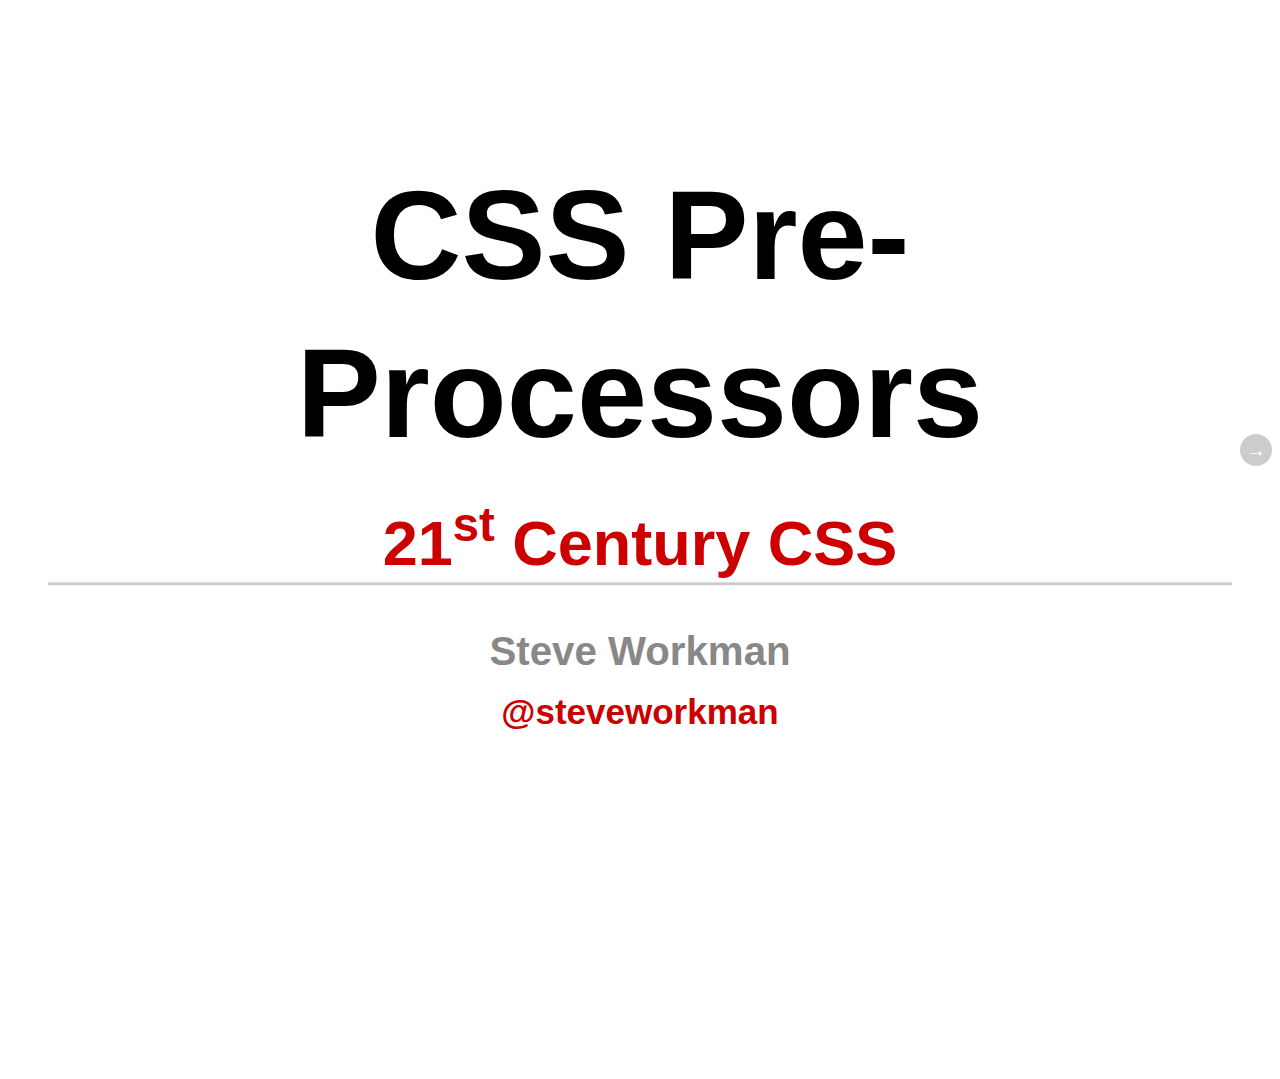
==== index.html @ 02d0ed41 "Added a bunch of other parser examples" ====
<!DOCTYPE html>
<html>
<head>
	<meta charset="utf-8">
	<meta http-equiv="X-UA-Compatible" content="IE=edge,chrome=1">
	<meta name="viewport" content="width=1024, user-scalable=no">

	<title>CSS Pre-processors - Making life easier for CSS developers</title>
	
	<!-- Required stylesheet -->
	<link rel="stylesheet" href="core/deck.core.css">
	
	<!-- Extension CSS files go here. Remove or add as needed. -->
	<link rel="stylesheet" href="extensions/goto/deck.goto.css">
	<link rel="stylesheet" href="extensions/menu/deck.menu.css">
	<link rel="stylesheet" href="extensions/navigation/deck.navigation.css">
	<link rel="stylesheet" href="extensions/status/deck.status.css">
	<link rel="stylesheet" href="extensions/hash/deck.hash.css">
	<link rel="stylesheet" href="extensions/scale/deck.scale.css">
	<link rel="stylesheet" href="extensions/codemirror/deck.codemirror.css">
	<link rel="stylesheet" href="extensions/codemirror/themes/default.css">
	<link rel="stylesheet" href="bookshelf.css">

	<!-- Style theme. More available in /themes/style/ or create your own. -->
	<link rel="stylesheet" href="themes/style/swiss.css">
	
	<!-- Transition theme. More available in /themes/transition/ or create your own. -->
	<link rel="stylesheet" href="themes/transition/horizontal-slide.css">

	<!-- Custom styles -->
	<style type="text/css">
		.leftCol {
			float:left;
			width:48%;
			padding:2%;
		}
		.rightCol {
			float:right;
			width:48%;
			padding:2%;
		}

		.leftThreeCol, .middleThreeCol {
			float:left;
			width: 33%;
			padding: 2%;
		}
		.rightThreeCol {
			float:right;
			width: 31%;
			padding: 2%;
		}
		.usefulness {
			text-align: center !important;
			margin-top: 1em !important;
			font-size: 1.5em !important;
		}
		path {
		    stroke: steelblue;
		    stroke-width: 2;
		    fill: none;
		}
		 
		line {
		    stroke: black;
		}
		 
		text {
		    font-family: Arial;
		    font-size: 9pt;
		}
	</style>
	
	<!-- Required Modernizr file -->
	<script src="modernizr.custom.js"></script>
</head>
<body class="deck-container">

<!-- Begin slides. Just make elements with a class of slide. -->

<section class="slide" id="title-slide">
	<div class="vcenter">
		<h1>CSS Pre-Processors</h1>
		<h2>21<sup>st</sup> Century CSS</h2>
		<h3>Steve Workman</h3>
		<h4><a href="http://twitter.com/steveworkman">@steveworkman</a></h4>
	</div>

	<!-- <h2>Introduction</h2>
		<ul><li>Who I am and what I do</li>
			<li>What I'm going to talk about today</li>
		</ul>
	 -->
</section>

<section class="slide">
	<h2>Who I am</h2>
	<div class="leftCol">
		<ul>
			<li>Mobile &amp; Front-end Development Lead at PA Consulting Group</li>
			<li>Organiser of London Web Standards since 2010</li>
		</ul>
	</div>
	<div class="rightCol">
		<img src="images/pa-logo.png" alt="PA Consulting Group Logo">
	</div>

</section>

<section class="slide">
	<h2>Say hello to the CSS WG</h2>
	<figure>
		<img src="http://www.glazman.org/weblog/dotclear/public/photos/CSSWG2010.jpg" alt="CSS Working Group 2012">
		<figcaption>W3C CSS Working Group in 2010 - Photo by Daniel Glazman</figcaption>
	</figure>
	<!-- All major browser manufacturers and key vendors are represented. Big companies like Facebook, HP and RIM also provide their expertise to the group.
	CSS Level 2 needed 9 years, from August 2002 to June 2011 to reach the Recommendation status. This was due to the fact that a few secondary features hold back the whole specification.-->
</section>

<section class="slide">
	<h2>Taking a Modular Approach</h2>
	<figure>
		<img src="https://developer.mozilla.org/files/3623/CSS_Modules_and_Snapshots.png" alt="CSS Modules and snapshots">
		<figcaption>CSS Modules and snapshots - MDN</figcaption>
	</figure>
	<!--

	Beijing Doctorine - http://fantasai.inkedblade.net/weblog/2011/inside-csswg/modules
-->
</section>


<section class="slide">
	<h2>There's lots of work going on</h2>

	<div class="leftCol"><img src="images/css-specs-left.png" alt="Current CSS specification statuses"/></div>
	<div class="rightCol"><img src="images/css-specs-right.png" alt="Current CSS Specification statuses" /></div>
	<!--
	<ul><li>There have been attempts to bring the language up to date</li>
		<li>On the right is the current CSS spec statuses, these are all the modules being worked on.</li>
	</ul>
-->
</section>

<section class="slide">
	<h2>Calculations (CSS Values)</h2>
	<iframe style="width:100%; height:350px" src="http://caniuse.com/calc/embed/eras=-2,"></iframe>
	<h3>Example</h3>
<div class="code" mode="css" style="display: none;">section {
  float: left;
  margin: 1em; border: solid 1px;
  // one col of 3 col layout minus 1em padding each side and 1px border each side
  width: calc(100%/3 - 2*1em - 2*1px); 
}</div>
</section>

<section class="slide">
	<h2>CSS <strike>Variables</strike> Cascading Variables</h2>

<blockquote><strong>The proposed spec is NOT about variables</strong> and I seriously wonder if we should not change the title of the document. You may call the feature it introduces "variables" but at the deeper level, that's not about variables.</blockquote>
<cite href="http://www.glazman.org/weblog/dotclear/index.php?post/2012/08/17/CSS-Variables%2C-why-we-drop-the-%24foo-notation">Daniel Glazman, CSSWG Co-Chair, August 2012</cite>
<p>[CSS Cascading Variables is] a family of custom author-defined properties known collectively as <strong>custom properties</strong>, which allow an author to assign arbitrary values to a property with an author-chosen name, and <strong>variables</strong>, which allow an author to then use those values in other properties elsewhere in the document.</p>
<p>First requested in <em>1998</em>, first W3C proposal: <em><a href="http://disruptive-innovations.com/zoo/cssvariables/">2008</a></em>, first public draft <em><a href="http://www.w3.org/TR/2012/WD-css-variables-20120410/">April 2012</a></em></p>
</section>

<section class="slide">
	<h2>Why do we need these things?</h2>
	<p><img src="images/514.strip.gif" style="width:75%;" alt="http://dilbert.com/dyn/str_strip/000000000/00000000/0000000/000000/00000/0000/500/514/514.strip.gif"></p>
	<p><a href="http://dilbert.com/dyn/str_strip/000000000/00000000/0000000/000000/00000/0000/500/514/514.strip.gif"><em>Dilbert.com</em></a></p>
	<!--
	<p>How can people possibly fit all this into their heads if they're expected to do things faster, more efficiently, and keep their sanity.</p>
	<p>The technology that solves all these problems and more, is CSS pre-processors</p>
-->
</section>

<section class="slide">
	<h2>A decade of BBC News</h2>
	<div class=" slide">
		<div class="leftThreeCol">
			<h3>2001</h3>
			<img src="images/bbc-news-2001.png" style="width:100%" alt="BBC News 2001"/>
			<p>Lines of CSS: <strong>1493</strong><br/>
				Total File size: <strong>31.85KB</strong> (1 file)</p>
		</div>
	</div>
	<div class="slide">
		<div class="middleThreeCol">
			<h3>2007</h3>
			<img src="images/bbc-news-2007.png" style="width:100%" alt="BBC News 2007"/>
			<p>Lines of CSS: <strong>2270</strong> <em style="color:green">Up 52%</em><br/>
				Total File size: <strong>61.93KB</strong> (12 files)</p>
		</div>
	</div>
	<div class="slide">
		<div class="rightThreeCol">
			<h3>2012</h3>
			<img src="images/bbc-news-2012.PNG" style="width:100%" alt="BBC News 2012"/>
			<p>Lines of CSS: <strong>19712</strong> <em style="color:green">Up 860%!</em><br/>
				Total File size: <strong>336.30KB</strong> (12 files)</p>
		</div>
	</div>
	<!-- <h2>Decade of BBC News</h2>
		<p>The last decade has taken been a very slow period of evolution for CSS. In 2001, websites were simple, connection speed was low, ISDN at best for most, and CSS had reached level 2. BBC news was ~1500 lines of CSS.<br/> IE6 being the only browser, web standards didn't really move forward until Firefox came around in 2005, and because of its dominance, IE6 took a long time to disappear. So in 2007, the Bbc news site hadn't really changed and its CSS was around 50% bigger. <br/>Since then, bigger screens, the death of IE6 in the western world, and CSS3 have moved the web on. Today, BBC News website is nearly 20,000 lines of CSS, which is a lot for any web site.
		<ul><li>Mention acronymn is Cascading Style Sheets</li>
			<li>Don't read the numbers, it should be "around 1500, 50% more, 2200, and nearly 20000"</li>
		</ul>
		<p>How can you maintain 20,000 lines of code in a world where frameworks and object-oriented languages do all the hard work for you?</p>
	 -->
</section>

<section class="slide">
	<h2>How much code?</h2>
	<img src="images/bbcnewsgraph.png" alt="Graph of the previous slide">
</section>
<section class="slide">
	<h2>How much code?</h2>
	<img src="images/bbcnewsgraph-js.png" alt="Graph of the previous slide">
</section>

<section class="slide">
	<h2>Enter CSS Pre-processors</h2>
		<div>
			<p  class="leftCol"><img src="images/less_logo.png" style="" alt="Less CSS"/></p>
			<p  class="rightCol"><img src="images/Sass_Logo.gif" style="" alt="SASS"/></p>
		</div>
		<div style="clear:both;">
			<h3>Both feature</h3>
			<div class="leftThreeCol">
				<ul>
					<li>Nested rules</li>
					<li>Variables</li>
				</ul>
			</div>
			<div class="middleThreeCol">
				<ul>
					<li>Mixins</li>
					<li>Logic &amp; Loops</li>
				</ul>
			</div>
			<div class="rightThreeCol">
				<ul>
					<li>Math functions</li>
					<li>Extensions</li>
					<li>Works with regular CSS</li>
				</ul>
			</div>
		</div>
	<!--<ul><li>Sass stands for Syntactically Awesome StyleSheets</li>
			<li>Less just means Less CSS</li>
			<li>DON'T JUST READ THE THINGS ON THE RIGHT</li>
			<li><strong>I'm going to talk about three of these features: Nested rules, Variables and Mixins</strong></li>
-->
</section>

<section class="slide">
	<h2>Nesting Rules</h2>
		<div>
	<div class="leftCol">
		<h3>CSS</h3>

		<div class="code" mode="css" style="display: none;">section { 
  margin: 10px;
}
section nav { 
  height: 25px;
}
section nav a, section nav a:visited { 
  color: #0982C1;
}
section nav a:hover, section nav a:focus {
  text-decoration: underline;
}</div>
	</div>
	<div class="rightCol">
		<h3>SASS</h3>
		<div class="code" mode="css" style="display: none;">section {
  margin:10px;
  nav {
    height:25px;
    a, a:visited {
      color: #0982C1;
      &:hover, &:focus {
        text-decoration:underline;
      }
    }
  }
}</div>
</div>
</section>

<section class="slide">
	<h2>Nesting is really useful for @media queries</h2>
	<div class="leftCol">
		<h3>Standard CSS</h3>
		<div class="code" mode="css" style="display:none;">.some-class {
   /* Default styling */
}

/* Hundreds of lines of CSS */

@media (max-width: 979px) {
  .some-class {
    /* Responsive styles */
  }
}
@media (min-width: 980px) {
  .some-class {
    /* Desktop responsive styles */
  }
}</div>
	</div>
	<div class="rightCol">
		<h3>SASS</h3>
		<div class="code" mode="css" style="display:none;">.some-class {
  /* Default styling */
  @media (max-width: 979px) {
    /* Responsive styles */
  }
  @media (min-width: 980px) {
    /* Desktop responsive styles */
  }
}</div>
	</div>
</section>

<section class="slide">
	<h2>Variables</h2>
	<ul>
		<li class="slide">Define a property/value/string anywhere</li>
		<li class="slide">Use it again</li>
		<li class="slide">...</li>
		<li class="slide">Profit!</li>
		<li class="slide">Less uses @, Sass uses $</li>
	</ul>
</section>


<section class="slide">
	<h2>$ or @</h2>
	<img src="images/who-cares.jpg" alt="Who cares?">
	<p>Neither implementation matches the current W3C spec, so why does it matter?</p>
</section>

<section class="slide">
	<h2>It doesn't matter, just be aware</h2>
	<div class="leftCol">
		<h4>$ - CSS4 Parent Selector</h4>
		<div class="code" mode="css" style="display:none;">/* Puts a border around the li */
ul $li p { 
  border: 1px solid #ccc; 
}
</div>
	</div>
	<div class="rightCol">
		<h4>@ - Lots of usage</h4>
		<div class="code" mode="css" style="display:none;">@media print {
  #sidebar {
    display:none;
    }
  }
@font-face {
  font-family: 'Museo500Regular';
    url('../fonts/Museo500-Regular-webfont.woff') format('woff')
    /* And lots more */
}
@keyframes identifier {
  0% { top: 0; left: 0; }
  50% { top: 50px; left: 50%; }
  100% { top: 100px; left: 100%; }
}</div>
	</div>
			<!--
	Basically, @ is used in media queries, and has been used for years, all the way back to print styles. It's currently getting a lot of use from @keyframes, @import and @font-face, so it doesn't feel like the greatest choice compared to $ $ symbol isn't used yet but it will be in CSS 4 selectors for parent selectors
-->
</section>

<section class="slide">
	<h2>Mixins</h2>
		<div>
		<h3>CSS</h3>
		<div class="code" mode="css" style="display: none;">header nav {
  background-color: #333;
  background-image: -moz-linear-gradient(left, #555, #333); // FF 3.6+
  background-image: -ms-linear-gradient(left, #555, #333); // IE10
  background-image: -webkit-gradient(linear, 0 0, 100% 0, from(#555), to(#333)); // Safari 4+, Chrome 2+
  background-image: -webkit-linear-gradient(left, #555, #333); // Safari 5.1+, Chrome 10+
  background-image: -o-linear-gradient(left, #555, #333); // Opera 11.10
  background-image: linear-gradient(left, #555, #333); // Le standard
  background-repeat: repeat-x;
  filter: e(%("progid:DXImageTransform.Microsoft.gradient(startColorstr='%d', endColorstr='%d', GradientType=1)",#555,#333)); // IE9 and down
}</div>
	</div>
		<div class="slide" style="margin-top:1em;">
		<h3>Less</h3>
		<div class="code" mode="less" style="display: none;">header nav {
  .horizontal(#555, #333);
}</div>
	</div>
</section>

<section class="slide">
	<h2>Mixins contd&hellip;</h2>
		<h3>Mixins.less</h3>
		<div class="code" mode="less" style="display: none;">.horizontal(@startColor: #555, @endColor: #333) {
    background-color: @endColor;
    background-image: -moz-linear-gradient(left, @startColor, @endColor); // FF 3.6+
    background-image: -ms-linear-gradient(left, @startColor, @endColor); // IE10
    background-image: -webkit-gradient(linear, 0 0, 100% 0, from(@startColor), to(@endColor)); // Safari 4+, Chrome 2+
    background-image: -webkit-linear-gradient(left, @startColor, @endColor); // Safari 5.1+, Chrome 10+
    background-image: -o-linear-gradient(left, @startColor, @endColor); // Opera 11.10
    background-image: linear-gradient(left, @startColor, @endColor); // Le standard
    background-repeat: repeat-x;
    filter: e(%("progid:DXImageTransform.Microsoft.gradient(startColorstr='%d', endColorstr='%d', GradientType=1)",@startColor,@endColor)); // IE9 and down
  }
		</div>
	</div>
	<!--
	<p>Mixins are very efficient - no effect of having large libraries of them on client download.</p>
	<p>They enable modular CSS</p>
-->
</section>

<section class="slide">
	<h1>Clever @importing is the key</h1>
</section>

<section class="slide">
	<h2>Bootstrap.less</h2>
	<div class="code" mode="less" style="display: none;">// CSS Reset
@import "reset.less";

// Core variables and mixins
@import "variables.less"; // Modify this for custom colors, font-sizes, etc
@import "mixins.less";

// Grid system and page structure
@import "scaffolding.less";
@import "grid.less";
@import "layouts.less";
@import "media-grid.less";

// Base CSS
@import "type.less";
@import "code.less";
@import "forms.less";
@import "tables.less";

// Components: common
@import "sprites.less";
@import "dropdowns.less";
@import "wells.less";
@import "component-animations.less";
@import "close.less";

...</div>
</section>

<section class="slide">
	<h2>Bootstrap's responsive.less</h2>
	<div class="code" mode="less" style="display: none;">// REPEAT VARIABLES + MIXINS
// -------------------------
// Required since we compile the responsive stuff separately
@import "variables.less"; // Modify this for custom colors, font-sizes, etc
@import "mixins.less";

// RESPONSIVE CLASSES
@import "responsive-utilities.less";

// MEDIA QUERIES

// UP TO LANDSCAPE PHONE
@import "responsive-480px-max.less";

// Phones to portrait tablets and narrow desktops
@import "responsive-767px-max.less";

// Tablets to regular desktops
@import "responsive-768px-979px.less";

// Landscape tablets to large desktops
@import "responsive-980px-1199px.less";

// Large desktops
@import "responsive-1200px-min.less";</div>
</section>

<section class="slide">
	<h2>Modular CSS = DRY Code</h2>
	<p>Re-using CSS has always between projects has always been a challenge, tips and tricks from one project get lost and re-written for another. CSS pre-processors can change that</p>
	<ul>
		<li class="slide">Want a responsive grid and a bunch of gradients? <a href="https://github.com/twitter/bootstrap/blob/master/less/grid.less">grid.less</a> and <a href="https://github.com/twitter/bootstrap/blob/master/less/mixins.less">mixins.less</a> from Twitter Bootstrap and you're done. For Sass? Try <a href="http://bravedick.github.com/mooxins/">Mooxins</a></li>
		<li class="slide">Build yourself a pattern library like <a href="http://clearleft.github.com/clearless/">ClearLess by ClearLeft</a></li>
		<li class="slide">How about all the gradients from <a href="http://lea.verou.me/css3patterns/">Lea Verou's CSS3 pattern gallery</a>? Download <a href="https://github.com/steveworkman/css-patterns-less">css-patterns-less</a><br/><img src="images/css3-gallery.png"></li>
	</ul>

	<!--
	<p>Efficiency, Maintainability, Moving code from one project to another, sharing code in similar projects</p>
-->
</section>

<section class="slide">
	<h2>Minimal CSS</h2>
	If you've got a page that only needs certain parts of the CSS, give them that stylesheet only.
	Mobile site? only give them the mobile styles but keep the vars and mixins
</section>

<section class="slide">
	<h2>Object-Oriented CSS</h2>
	<p style="text-align:center"><img src="images/smaccs_logo.png" alt="SMACCS"/><a href="http://smacss.com/">smacss.com</a> - A great e-book on Object-Oriented CSS by <a href="http://snook.ca/">Jonathan Snook</a></p>
</section>

<section class="slide">
	<h1>Going deeper</h1>
</section>

<section class="slide">
	<h2>Extensible classes</h2>
	<div class="leftCol">
		<h3>Less</h3>
		<div class="code" mode="less" style="display: none;">.module-a {
  /* A bunch of stuff */
}
.module-b {
  /* Copies everything from .module-a */
   .module-a();
   border: 1px solid red;
}</div>

<div class="code" mode="css" style="display: none;">.module-a {
  /* A bunch of stuff */
}
.module-b {
  /* A bunch of stuff */
   border: 1px solid red;
}</div>
</div>
	<div class="rightCol">
		<h3>Sass</h3>
		<div class="code" mode="css" style="display: none;">.module-a {
   /* A bunch of stuff */
}
.module-b {
   /* extends selectors, not code */
   @extend .module-a;
   border: 1px solid red;
}</div>
<div class="code" mode="css" style="display: none;">.module-a, .module-b {
   /* A bunch of stuff */
}
.module-b {
   border: 1px solid red;
}</div>
	</div>
</section>

<section class="slide">
	<h2>Variable scoping</h2>
	<div class="leftCol">
		<h3>Less</h3>
		<div class="code" mode="less" style="display: none;">@color: black;           
.scoped { 
  @color: white;
  color: @color;        
}                        
.unscoped {   
  // Black, as it should be  
  color: @color;
}</div>
</div>
	<div class="rightCol slide">
		<h3>Sass</h3>
		<div class="code" mode="css" style="display: none;">$color: black;           
.scoped { 
  $color: white;
  color: $color;        
}                        
.unscoped {
   // White, as it was overwritten   
  color: $color;
}</div>
	</div>
</section>

<section class="slide">
	<h1>Now for the funkier stuff</h1>
</section>

<section class="slide">
	<h2>Loops &amp; Logic</h2>
	<h3>Sass</h3>
	<div class="leftCol">
	<div class="code" mode="css" style="display:none;">/* Sample Sass "if" statement */
@if lightness($color) > 30% {
  background-color: #000;
} @else {
  background-color: #fff;
}

/* Sample Sass "for" loop */
@for $i from 1px to 10px {
  .border-#{$i} {
    border: $i solid blue;
  }
}</div>
</div>
<div class="rightCol slide">
	<div class="code" mode="css" style="display:none;">/* Sample Sass "for" loop */
.border-1px {
border: 1px solid blue; }

.border-2px {
border: 2px solid blue; }

.border-3px {
border: 3px solid blue; }

.border-4px {
border: 4px solid blue; }

.border-5px {
border: 5px solid blue; }

.border-6px {
border: 6px solid blue; }

.border-7px {
border: 7px solid blue; }

.border-8px {
border: 8px solid blue; }

.border-9px {
border: 9px solid blue; }</div>
</div>
</section>

<section class="slide">
	<h2>Generating Rules</h2>
	<div style="clear:both;"><h3>Less</h3>
	<div class="code" mode="less" style="display:none;">// Do this function while @index > 0
.indentX (@index) when (@index > 0) {
  // Generate .indent-@index selector
  (~".indent-@{index}") { .indent(@index); }
  .indentX(@index - 1);
}
// Do this function when @index == 0
.indentX (0) {}

// Mixin to fill the indent with
.indent (@columns) {
  @colsminusone: @columns - 1;
  text-indent: @columns * 20px;
  background-color: darken(#f5f5f5, @colsminusone*6%);
}
// Run the function
.indentX (4);</div></div>
	<div style="clear:both;"><h3>CSS</h3>
		<div class="code" mode="css" style="display:none;">.indent-4 {
  text-indent: 80px;
  background-color: #c7c7c7;
}
.indent-3 {
  text-indent: 60px;
  background-color: #d6d6d6;
}
.indent-2 {
  text-indent: 40px;
  background-color: #e6e6e6;
}
.indent-1 {
  text-indent: 20px;
  background-color: whitesmoke;
}</div>
	</div>
</section>

<section class="slide">
	<h1>And then Less gets left behind</h1>
</section>

<section class="slide">
	<h2>@content</h2>
	<p>A mixin include can now accept a <strong>block of content</strong>. The style block will be passed to the mixin and can be placed at the point @content is used</p>
	<div class="leftCol">
		<h4>Sass</h4>
	<div class="code" mode="css" style="display:none;">@mixin iphone {
  @media (max-width: 480px) {
    @content;
  }
}

@include iphone {
  body { color: red }
}</div>
</div>
<div class="rightCol">
	<h4>CSS</h4>
	<div class="code" mode="css" style="display:none;">@media (max-width: 480px) {
  body { color: red }
}
</div>
</section>

<section class="slide">
	<h2>Directive Interpolation</h2>
	<p>You can now output values of variables into standard CSS directives such a @font-face and @media</p>
	<p>This allows for complicated mixins in a much simpler syntax</p>
	<div class="code" mode="css" style="display:none;">$media: screen;
$feature: -webkit-min-device-pixel-ratio;
$value: 1.5;

@media #{$media} and ($feature: $value) {
  ...
}
	</div>
</section>

<section class="slide">
	<h2>Even more features in Sass 3.2</h2>
	<ul>
		<li class="slide">Mixins can be defined in a nested context i.e. within @media queries</li>
		<li class="slide">CSS4 selectors are now supported</li>
		<li class="slide">min() and max() math functions</li>
		<li class="slide">Placeholder selectors: an extension to @extend and mixins</li>
	</ul>
</section>

<section class="slide">
	<h2>Compass</h2>
	<p><img src="images/compass-logo.png"></p>
	<ul>
		<li class="slide">All of those basic Less mixins rolled into one</li>
		<li class="slide">Sprites, vendor prefixes, grids, gradients, it's all there</li>
		<li class="slide">Also things not possible with less: extra math functions like log(), sqrt(), pow(), plus tint() and shade()</li>
	</ul>
</section>

<section class="slide">
	<div class="vcenter">
		<h1>Wait! It's not over</h1>
		<h2 class="slide">Less 1.3.1 came out 3 days ago</h2>
	</div>
</section>

<section class="slide">
	<h2>A big (little) update</h2>
	<ul>
		<li class="slide">Much improved rule engine: Bootstrap compiled went from 6221 lines to 5270. <strong>~18% improvement</strong></li>
		<li class="slide">New colour functions: tint, shade, multiply, screen, overlay, hardlight, difference, exclusion, average, negation, softlight, red, green, blue, contrast</li>
		<li class="slide">Directive Interpolation, just like Sass 3.2</li>
		<li class="slide">Supports new value units dpi, vmin, vm, dppx and dpcm</li>
		<li class="slide">Still doesn't resolve the extensible class issue</li>
	</ul>
</section>

<section class="slide">
	<div class="vcenter">
		<h2>Is one better than the other?</h1>
		<h1 class="slide">Yes, but don't think like that</h2>
	</div>
</section>

<section class="slide">
	<div class="vcenter">
	<h2>When should I use it?</h2>
	<h1 class="slide">All the time</h1>
</div>
</section>

<section class="slide">
	<h2>Get Started</h2>
	<h3>Command line</h3>
	<div class="leftCol">
		<h4>Less</h4>
		<pre><code>npm install -g less</code></pre>
	</div>
	<div class="rightCol">
		<h4>Sass</h4>
		<pre><code>gem install sass</code></pre>
	</div>
	<div style="clear:both;"></div>
	<div class="slide">
		<h3>.NET</h3>
		<div class="leftCol">
			<h4>dotless</h4>
			<p>Direct port of Less to .NET</p>
			<pre><code>PM> Install-Package dotless</code></pre>
		</div>
		<div class="rightCol">
			<h4>Bundle Transformer: Sass and SCSS</h4>
			<p>Translator adaptor for the basic Ruby library</p>
			<pre><code>PM> Install-Package BundleTransformer.SassAndScss</code></pre>
		</div>
		<p style="clear:both;">Both allow for .less/.scss files to be read at runtime and bundled &amp; minified for production</p>
	</div>
</section>

<section class="slide">
	<h2>Get Started contd...</h2>
	<h3>PHP</h3>
	<div class="leftCol">
		<h4>Less</h4>
		<p><a href="http://leafo.net/lessphp/">lessphp</a> - a compiler for LESS written in PHP</p>
		<pre><code>require "lessc.inc.php";
$less = new lessc;
echo $less->compile(".block { padding: 3 + 4px }");</code></pre>
	</div>
	<div class="rightCol">
		<h4>Sass</h4>
		<p><a href="http://www.phpsass.com/">PHPSass</a> - a compiler for Sass written in PHP, a fork of the older <a href="http://code.google.com/p/phamlp">PHamlP</a></p>
		<pre><code>require_once('SassParser.php');
$parser = new SassParser($settings);
$result = $parser->toCss($input);</code></pre>
	</div>
</section>

<section class="slide">
	<h2>Get Started contd...</h2>
	<h3>Wordpress</h3>
	<p>Theme designers can write their CSS in Less or Sass and make use of in-theme bootstrappers so no plugins are required
		<h4>Less</h4>
		<p>Use <a href="http://wordpress.org/extend/plugins/wp-less/">WP-LESS</a></p>
		<pre><code>// wp-content/themes/your-theme/functions.php
require dirname(__FILE__) . ‘/vendor/wp-less/bootstrap-for-theme.php’;
$less = WPLessPlugin::getInstance();
$less->dispatch();</code></pre>
		<h4>Sass</h4>
		<p>Use <a href="https://github.com/sanchothefat/wp-sass">WP-SASS</a></p>
		<pre><code>require_once( 'wp-sass/wp-sass.php' );
// enqueue a .scss style sheet
wp_enqueue_style( 'style', get_stylesheet_directory_uri() . '/style.scss' );</code></pre>
	</div>

</section>

<section class="slide">
	<h2>Get Started - Tools</h2>
	<div class="leftThreeCol">
		<figure><div style="height:400px"><img src="images/yeoman-logo.png"></div><figcaption><a href="http://yeoman.io">Yeoman</a></figcaption></figure>
	</div>
	<div class="middleThreeCol">
		<figure><div style="height:400px"><img src="images/codekit-logo.png"></div><figcaption><a href="http://incident57.com/codekit/">Code Kit</a></figcaption></figure>
	</div>
	<div class="rightThreeCol">
		<figure><div style="height:400px"><img src="images/grunt-logo.png"></div><figcaption><a href="http://gruntjs.com/">Grunt</a></figcaption></figure>
	</div>
	
</section>

<section class="slide">
	<h2>Find out more</h2>
	<p style="text-align:center"><img src="images/less_logo.png" alt="Less CSS"/><a href="http://lesscss.org">Lesscss.org</a></p>
	<p style="text-align:center"><img src="images/Sass_Logo.gif" alt="SASS"/><a href="http://sass-lang.org">sass-lang.com</a></p>
	<p style="text-align:center;"><strong>Stylus</strong><br/><a href="http://learnboost.github.com/stylus">learnboost.github.com/stylus</a> - A third way by <a href="http://twitter.com/tjholowaychuk">@tjholowaychuk</a></p>
	<p style="text-align:center"><img src="images/smaccs_logo.png" alt="SMACCS"/><a href="http://smacss.com/">smacss.com</a> - A great e-book on modular CSS by <a href="http://snook.ca/">Jonathan Snook</a></p>
</section>

<section class="slide">
	<h1>Questions?</h1>
</section>

<!-- End slides. -->


<!-- Begin extension snippets. Add or remove as needed. -->

<!-- deck.navigation snippet -->
<a href="#" class="deck-prev-link" title="Previous">&#8592;</a>
<a href="#" class="deck-next-link" title="Next">&#8594;</a>

<!-- deck.status snippet -->
<!--
<p class="deck-status">
	<span class="deck-status-current"></span>
	/
	<span class="deck-status-total"></span>
</p>-->

<!-- deck.goto snippet -->
<form action="." method="get" class="goto-form">
	<label for="goto-slide">Go to slide:</label>
	<input type="text" name="slidenum" id="goto-slide" list="goto-datalist">
	<datalist id="goto-datalist"></datalist>
	<input type="submit" value="Go">
</form>

<!-- deck.hash snippet -->
<a href="." title="Permalink to this slide" class="deck-permalink">#</a>

<!-- End extension snippets. -->


<!-- Required JS files. -->
<script src="jquery-1.7.2.min.js"></script>
<script src="core/deck.core.js"></script>

<!-- Extension JS files. Add or remove as needed. -->
<script src="extensions/hash/deck.hash.js"></script>
<script src="extensions/menu/deck.menu.js"></script>
<script src="extensions/goto/deck.goto.js"></script>
<!--<script src="extensions/status/deck.status.js"></script>-->
<script src="extensions/navigation/deck.navigation.js"></script>
<script src="extensions/scale/deck.scale.js"></script>
<!-- Codemirror -->
<script src="extensions/codemirror/codemirror.js"></script>
<script src="extensions/codemirror/mode/javascript/javascript.js"></script>

<!-- html mode (note html mode requires xml, css and javascript) -->
<script src="extensions/codemirror/mode/xml/xml.js"></script>
<script src="extensions/codemirror/mode/css/css.js"></script>
<script src="extensions/codemirror/mode/less/less.js"></script>
<script src="extensions/codemirror/mode/htmlmixed/htmlmixed.js"></script>

<script src="extensions/codemirror/deck.codemirror.js"></script>

<script src="extensions/presenterview/deck.presenterview.js"></script>

<script>
	// Bookshelf JS
	function bookshelf() {
		if (!$(this).hasClass('showBook')) {
			var className = $(this).attr('class');
			$('.bookshelf .'+className).addClass('showBook');
		} else {
			$(this).removeClass('showBook');
			var className = $(this).attr('class');
			$('.bookshelf .'+className).removeClass('showBook');
		}
	  }
	$('.bookshelf dt').click(bookshelf);
</script>

<!-- Initialize the deck. You can put this in an external file if desired. -->
<script>
	$(function() {
		$.deck('.slide');
	});
</script>
</body>
</html>
---- core/deck.core.css ----
html, body {
  height: 100%;
  padding: 0;
  margin: 0;
}

body.deck-container {
  overflow-y: auto;
  position: static;
}

.deck-container {
  position: relative;
  min-height: 100%;
  margin: 0 auto;
  padding: 0 48px;
  font-size: 16px;
  line-height: 1.25;
  overflow: hidden;
  /* Resets and base styles from HTML5 Boilerplate */
  /* End HTML5 Boilerplate adaptations */
}
.js .deck-container {
  visibility: hidden;
}
.ready .deck-container {
  visibility: visible;
}
.touch .deck-container {
  -webkit-text-size-adjust: none;
  -moz-text-size-adjust: none;
}
.deck-container div, .deck-container span, .deck-container object, .deck-container iframe,
.deck-container h1, .deck-container h2, .deck-container h3, .deck-container h4, .deck-container h5, .deck-container h6, .deck-container p, .deck-container blockquote, .deck-container pre,
.deck-container abbr, .deck-container address, .deck-container cite, .deck-container code, .deck-container del, .deck-container dfn, .deck-container em, .deck-container img, .deck-container ins, .deck-container kbd, .deck-container q, .deck-container samp,
.deck-container small, .deck-container strong, .deck-container sub, .deck-container sup, .deck-container var, .deck-container b, .deck-container i, .deck-container dl, .deck-container dt, .deck-container dd, .deck-container ol, .deck-container ul, .deck-container li,
.deck-container fieldset, .deck-container form, .deck-container label, .deck-container legend,
.deck-container table, .deck-container caption, .deck-container tbody, .deck-container tfoot, .deck-container thead, .deck-container tr, .deck-container th, .deck-container td,
.deck-container article, .deck-container aside, .deck-container canvas, .deck-container details, .deck-container figcaption, .deck-container figure,
.deck-container footer, .deck-container header, .deck-container hgroup, .deck-container menu, .deck-container nav, .deck-container section, .deck-container summary,
.deck-container time, .deck-container mark, .deck-container audio, .deck-container video {
  margin: 0;
  padding: 0;
  border: 0;
  font-size: 100%;
  font: inherit;
  vertical-align: baseline;
}
.deck-container article, .deck-container aside, .deck-container details, .deck-container figcaption, .deck-container figure,
.deck-container footer, .deck-container header, .deck-container hgroup, .deck-container menu, .deck-container nav, .deck-container section {
  display: block;
}
.deck-container blockquote, .deck-container q {
  quotes: none;
}
.deck-container blockquote:before, .deck-container blockquote:after, .deck-container q:before, .deck-container q:after {
  content: "";
  content: none;
}
.deck-container ins {
  background-color: #ff9;
  color: #000;
  text-decoration: none;
}
.deck-container mark {
  background-color: #ff9;
  color: #000;
  font-style: italic;
  font-weight: bold;
}
.deck-container del {
  text-decoration: line-through;
}
.deck-container abbr[title], .deck-container dfn[title] {
  border-bottom: 1px dotted;
  cursor: help;
}
.deck-container table {
  border-collapse: collapse;
  border-spacing: 0;
}
.deck-container hr {
  display: block;
  height: 1px;
  border: 0;
  border-top: 1px solid #ccc;
  margin: 1em 0;
  padding: 0;
}
.deck-container input, .deck-container select {
  vertical-align: middle;
}
.deck-container select, .deck-container input, .deck-container textarea, .deck-container button {
  font: 99% sans-serif;
}
.deck-container pre, .deck-container code, .deck-container kbd, .deck-container samp {
  font-family: monospace, sans-serif;
}
.deck-container a {
  -webkit-tap-highlight-color: rgba(0, 0, 0, 0);
}
.deck-container a:hover, .deck-container a:active {
  outline: none;
}
.deck-container ul, .deck-container ol {
  margin-left: 2em;
  vertical-align: top;
}
.deck-container ol {
  list-style-type: decimal;
}
.deck-container nav ul, .deck-container nav li {
  margin: 0;
  list-style: none;
  list-style-image: none;
}
.deck-container small {
  font-size: 85%;
}
.deck-container strong, .deck-container th {
  font-weight: bold;
}
.deck-container td {
  vertical-align: top;
}
.deck-container sub, .deck-container sup {
  font-size: 75%;
  line-height: 0;
  position: relative;
}
.deck-container sup {
  top: -0.5em;
}
.deck-container sub {
  bottom: -0.25em;
}
.deck-container textarea {
  overflow: auto;
}
.ie6 .deck-container legend, .ie7 .deck-container legend {
  margin-left: -7px;
}
.deck-container input[type="radio"] {
  vertical-align: text-bottom;
}
.deck-container input[type="checkbox"] {
  vertical-align: bottom;
}
.ie7 .deck-container input[type="checkbox"] {
  vertical-align: baseline;
}
.ie6 .deck-container input {
  vertical-align: text-bottom;
}
.deck-container label, .deck-container input[type="button"], .deck-container input[type="submit"], .deck-container input[type="image"], .deck-container button {
  cursor: pointer;
}
.deck-container button, .deck-container input, .deck-container select, .deck-container textarea {
  margin: 0;
}
.deck-container input:invalid, .deck-container textarea:invalid {
  border-radius: 1px;
  -moz-box-shadow: 0px 0px 5px red;
  -webkit-box-shadow: 0px 0px 5px red;
  box-shadow: 0px 0px 5px red;
}
.deck-container input:invalid .no-boxshadow, .deck-container textarea:invalid .no-boxshadow {
  background-color: #f0dddd;
}
.deck-container button {
  width: auto;
  overflow: visible;
}
.ie7 .deck-container img {
  -ms-interpolation-mode: bicubic;
}
.deck-container, .deck-container select, .deck-container input, .deck-container textarea {
  color: #444;
}
.deck-container a {
  color: #607890;
}
.deck-container a:hover, .deck-container a:focus {
  color: #036;
}
.deck-container a:link {
  -webkit-tap-highlight-color: #fff;
}
.deck-container.deck-loading {
  display: none;
}

.slide {
  width: auto;
  min-height: 100%;
  position: relative;
}
.slide h1 {
  font-size: 4.5em;
}
.slide h1, .slide .vcenter {
  font-weight: bold;
  text-align: center;
  padding-top: 1em;
  max-height: 100%;
}
.csstransforms .slide h1, .csstransforms .slide .vcenter {
  padding: 0 48px;
  position: absolute;
  left: 0;
  right: 0;
  top: 50%;
  -webkit-transform: translate(0, -50%);
  -moz-transform: translate(0, -50%);
  -ms-transform: translate(0, -50%);
  -o-transform: translate(0, -50%);
  transform: translate(0, -50%);
}
.slide .vcenter h1 {
  position: relative;
  top: auto;
  padding: 0;
  -webkit-transform: none;
  -moz-transform: none;
  -ms-transform: none;
  -o-transform: none;
  transform: none;
}
.slide h2 {
  font-size: 2.25em;
  font-weight: bold;
  padding-top: .5em;
  margin: 0 0 .66666em 0;
  border-bottom: 3px solid #888;
}
.slide h3 {
  font-size: 1.4375em;
  font-weight: bold;
  margin-bottom: .30435em;
}
.slide h4 {
  font-size: 1.25em;
  font-weight: bold;
  margin-bottom: .25em;
}
.slide h5 {
  font-size: 1.125em;
  font-weight: bold;
  margin-bottom: .2222em;
}
.slide h6 {
  font-size: 1em;
  font-weight: bold;
}
.slide img, .slide iframe, .slide video {
  display: block;
  max-width: 100%;
}
.slide video, .slide iframe, .slide img {
  display: block;
  margin: 0 auto;
}
.slide p, .slide blockquote, .slide iframe, .slide img, .slide ul, .slide ol, .slide pre, .slide video {
  margin-bottom: 1em;
}
.slide pre {
  white-space: pre;
  white-space: pre-wrap;
  word-wrap: break-word;
  padding: 1em;
  border: 1px solid #888;
}
.slide em {
  font-style: italic;
}
.slide li {
  padding: .25em 0;
  vertical-align: middle;
}

.deck-before, .deck-previous, .deck-next, .deck-after {
  position: absolute;
  left: -999em;
  top: -999em;
}

.deck-current {
  z-index: 2;
}

.slide .slide {
  visibility: hidden;
  position: static;
  min-height: 0;
}

.deck-child-current {
  position: static;
  z-index: 2;
}
.deck-child-current .slide {
  visibility: hidden;
}
.deck-child-current .deck-previous, .deck-child-current .deck-before, .deck-child-current .deck-current {
  visibility: visible;
}

@media screen and (max-device-width: 480px) {
  /* html { -webkit-text-size-adjust:none; -ms-text-size-adjust:none; } */
}
@media print {
  * {
    background: transparent !important;
    color: black !important;
    text-shadow: none !important;
    filter: none !important;
    -ms-filter: none !important;
    -webkit-box-reflect: none !important;
    -moz-box-reflect: none !important;
    -webkit-box-shadow: none !important;
    -moz-box-shadow: none !important;
    box-shadow: none !important;
  }
  * :before, * :after {
    display: none !important;
  }

  a, a:visited {
    color: #444 !important;
    text-decoration: underline;
  }

  a[href]:after {
    content: " (" attr(href) ")";
  }

  abbr[title]:after {
    content: " (" attr(title) ")";
  }

  .ir a:after, a[href^="javascript:"]:after, a[href^="#"]:after {
    content: "";
  }

  pre, blockquote {
    border: 1px solid #999;
    page-break-inside: avoid;
  }

  thead {
    display: table-header-group;
  }

  tr, img {
    page-break-inside: avoid;
  }

  @page {
    margin: 0.5cm;

  section.slide {
    page-break-before: always;
  }
}

  p, h2, h3 {
    orphans: 3;
    widows: 3;
  }

  h2, h3 {
    page-break-after: avoid;
    clear:both;
  }

  .slide {
    position: static !important;
    visibility: visible !important;
    display: block !important;
    -webkit-transform: none !important;
    -moz-transform: none !important;
    -o-transform: none !important;
    -ms-transform: none !important;
    transform: none !important;
    opacity: 1 !important;
  }

  h1, .vcenter {
    -webkit-transform: none !important;
    -moz-transform: none !important;
    -o-transform: none !important;
    -ms-transform: none !important;
    transform: none !important;
    padding: 0 !important;
    position: static !important;
  }

  .deck-container > .slide {
    page-break-after: always;
  }

  .deck-container {
    width: 100% !important;
    height: auto !important;
    padding: 0 !important;
    display: block !important;
  }

  script {
    display: none;
  }
}
---- extensions/goto/deck.goto.css ----
.deck-container .goto-form {
  position: absolute;
  z-index: 3;
  bottom: 10px;
  left: 50%;
  height: 1.75em;
  margin: 0 0 0 -9.125em;
  line-height: 1.75em;
  padding: 0.625em;
  display: none;
  background: #ccc;
  overflow: hidden;
}
.borderradius .deck-container .goto-form {
  -webkit-border-radius: 10px;
  -moz-border-radius: 10px;
  border-radius: 10px;
}
.deck-container .goto-form label {
  font-weight: bold;
}
.deck-container .goto-form label, .deck-container .goto-form input {
  display: inline-block;
  font-family: inherit;
}

.deck-goto .goto-form {
  display: block;
}

#goto-slide {
  width: 8.375em;
  margin: 0 0.625em;
  height: 1.4375em;
}

@media print {
  .goto-form, #goto-slide {
    display: none !important;
  }
}
---- extensions/menu/deck.menu.css ----
.deck-menu .slide {
  background: #eee;
  position: relative;
  left: 0;
  top: 0;
  visibility: visible;
  cursor: pointer;
}
.no-csstransforms .deck-menu > .slide {
  float: left;
  width: 22%;
  height: 22%;
  min-height: 0;
  margin: 1%;
  font-size: 0.22em;
  overflow: hidden;
  padding: 0 0.5%;
}
.csstransforms .deck-menu > .slide {
  -webkit-transform: scale(0.22) !important;
  -moz-transform: scale(0.22) !important;
  -o-transform: scale(0.22) !important;
  -ms-transform: scale(0.22) !important;
  transform: scale(0.22) !important;
  -webkit-transform-origin: 0 0;
  -moz-transform-origin: 0 0;
  -o-transform-origin: 0 0;
  -ms-transform-origin: 0 0;
  transform-origin: 0 0;
  -webkit-box-sizing: border-box;
  -moz-box-sizing: border-box;
  box-sizing: border-box;
  width: 100%;
  height: 100%;
  overflow: hidden;
  padding: 0 48px;
  margin: 12px;
}
.deck-menu iframe, .deck-menu img, .deck-menu video {
  max-width: 100%;
}
.deck-menu .deck-current, .no-touch .deck-menu .slide:hover {
  background: #ddf;
}
.deck-menu.deck-container:hover .deck-prev-link, .deck-menu.deck-container:hover .deck-next-link {
  display: none;
}
---- extensions/navigation/deck.navigation.css ----
.deck-container .deck-prev-link, .deck-container .deck-next-link {
  display: none;
  position: absolute;
  z-index: 3;
  top: 50%;
  width: 32px;
  height: 32px;
  margin-top: -16px;
  font-size: 20px;
  font-weight: bold;
  line-height: 32px;
  vertical-align: middle;
  text-align: center;
  text-decoration: none;
  color: #fff;
  background: #888;
}
.borderradius .deck-container .deck-prev-link, .borderradius .deck-container .deck-next-link {
  -webkit-border-radius: 16px;
  -moz-border-radius: 16px;
  border-radius: 16px;
}
.deck-container .deck-prev-link:hover, .deck-container .deck-prev-link:focus, .deck-container .deck-prev-link:active, .deck-container .deck-prev-link:visited, .deck-container .deck-next-link:hover, .deck-container .deck-next-link:focus, .deck-container .deck-next-link:active, .deck-container .deck-next-link:visited {
  color: #fff;
}
.deck-container .deck-prev-link {
  left: 8px;
}
.deck-container .deck-next-link {
  right: 8px;
}
.deck-container:hover .deck-prev-link, .deck-container:hover .deck-next-link {
  display: block;
}
.deck-container:hover .deck-prev-link.deck-nav-disabled, .touch .deck-container:hover .deck-prev-link, .deck-container:hover .deck-next-link.deck-nav-disabled, .touch .deck-container:hover .deck-next-link {
  display: none;
}

@media print {
  .deck-prev-link, .deck-next-link {
    display: none !important;
  }
}
---- extensions/status/deck.status.css ----
.deck-container .deck-status {
  position: absolute;
  bottom: 10px;
  right: 5px;
  color: #888;
  z-index: 3;
  margin: 0;
}

body.deck-container .deck-status {
  position: fixed;
}

@media print {
  .deck-status {
    display: none;
  }
}
---- extensions/hash/deck.hash.css ----
.deck-container .deck-permalink {
  display: none;
  position: absolute;
  z-index: 4;
  bottom: 30px;
  right: 0;
  width: 48px;
  text-align: center;
}

.no-history .deck-container:hover .deck-permalink {
  display: block;
}
---- extensions/scale/deck.scale.css ----
/* Remove this line if you are embedding deck.js in a page and
using the scale extension. */
.csstransforms {
  overflow: hidden;
}

.csstransforms .deck-container.deck-scale:not(.deck-menu) > .slide {
  -webkit-box-sizing: padding-box;
  -moz-box-sizing: padding-box;
  box-sizing: padding-box;
  width: 100%;
  padding-bottom: 20px;
}
.csstransforms .deck-container.deck-scale:not(.deck-menu) > .slide > .deck-slide-scaler {
  -webkit-transform-origin: 50% 0;
  -moz-transform-origin: 50% 0;
  -o-transform-origin: 50% 0;
  -ms-transform-origin: 50% 0;
  transform-origin: 50% 0;
}

.csstransforms .deck-container.deck-menu .deck-slide-scaler {
  -webkit-transform: none !important;
  -moz-transform: none !important;
  -o-transform: none !important;
  -ms-transform: none !important;
  transform: none !important;
}
---- extensions/codemirror/deck.codemirror.css ----
.deck-container .slide {
  font-weight: normal; }
  .deck-container .slide .deck-codemirror-result {
    border: 1px solid #ddd;
    border-top: none;
    padding: 10px;
    font-family: monospace; }
  .deck-container .slide .CodeMirror {
    line-height: 1em;
    font-family: monospace;
    overflow: auto;
    height: 100%;
    border: 1px solid #ddd; }
    .deck-container .slide .CodeMirror .button {
      padding: 5px;
      cursor: pointer;
      background-color: #ddd;
      position: relative;
      float: right;
      font-size: 11px;
      line-height: 16px;
      padding: 2px 6px;
      margin-bottom: -20px;
      margin-right: 10px;
      border-radius: 4px;
      -moz-border-radius: 4px;
      -webkit-border-radius: 4px;
      z-index: 1;
      top: 8px; }
    .deck-container .slide .CodeMirror .button:hover {
      background-color: #eee; }
    .deck-container .slide .CodeMirror .button.clear {
      margin-right: 50px; }
  .deck-container .slide .CodeMirror-scroll {
    /* overflow: auto; */
    /* This is needed to prevent an IE[67] bug where the scrolled content
       is visible outside of the scrolling box. */
    position: relative;
    height: auto;
    overflow-y: hidden;
    overflow-x: auto;
    width: 100%; }
  .deck-container .slide .CodeMirror-gutter {
    position: absolute;
    left: 0;
    top: 0;
    z-index: 10;
    background-color: #f7f7f7;
    border-right: 1px solid #eee;
    min-width: 2em;
    height: 100%; }
  .deck-container .slide .CodeMirror-gutter-text {
    color: #aaa;
    text-align: right;
    padding: .4em .2em .4em .4em; }
  .deck-container .slide .CodeMirror-lines {
    padding: .4em; }
  .deck-container .slide .CodeMirror pre {
    -moz-border-radius: 0;
    -webkit-border-radius: 0;
    -o-border-radius: 0;
    border-radius: 0;
    border-width: 0;
    margin: 0;
    padding: 0;
    background: transparent;
    font-family: inherit;
    font-size: inherit;
    padding: 0;
    margin: 0;
    white-space: pre;
    word-wrap: normal; }
  .deck-container .slide .CodeMirror textarea {
    font-family: inherit !important;
    font-size: inherit !important; }
  .deck-container .slide .CodeMirror-cursor {
    z-index: 10;
    position: absolute;
    visibility: hidden;
    border-left: 1px solid black !important; }
  .deck-container .slide .CodeMirror-focused .CodeMirror-cursor {
    visibility: visible; }
  .deck-container .slide span.CodeMirror-selected {
    background: #ccc !important;
    color: HighlightText !important; }
  .deck-container .slide .CodeMirror-focused span.CodeMirror-selected {
    background: Highlight !important; }
  .deck-container .slide .CodeMirror-matchingbracket {
    color: #0f0 !important; }
  .deck-container .slide .CodeMirror-nonmatchingbracket {
    color: #f22 !important; }
---- extensions/codemirror/themes/default.css ----
.cm-s-default span.cm-keyword {color: #708;}
.cm-s-default span.cm-atom {color: #219;}
.cm-s-default span.cm-number {color: #164;}
.cm-s-default span.cm-def {color: #00f;}
.cm-s-default span.cm-variable {color: black;}
.cm-s-default span.cm-variable-2 {color: #05a;}
.cm-s-default span.cm-variable-3 {color: #0a5;}
.cm-s-default span.cm-property {color: black;}
.cm-s-default span.cm-operator {color: black;}
.cm-s-default span.cm-comment {color: #a50;}
.cm-s-default span.cm-string {color: #a11;}
.cm-s-default span.cm-string-2 {color: #f50;}
.cm-s-default span.cm-meta {color: #555;}
.cm-s-default span.cm-error {color: #f00;}
.cm-s-default span.cm-qualifier {color: #555;}
.cm-s-default span.cm-builtin {color: #30a;}
.cm-s-default span.cm-bracket {color: #cc7;}
.cm-s-default span.cm-tag {color: #170;}
.cm-s-default span.cm-attribute {color: #00c;}
---- bookshelf.css ----
/* CSS Bookshelf */
/* By Steve Workman - www.steveworkman.com */
/* Full support in Safari 4 on OS X Snow Leopard and Opera 10.5 */
/* Partial support in Firefox 3.6, full support in 3.7+ */
/* Very little support in IE 8 and below, some support in IE 9 */
/* For more details, see the blog post */

dl.bookshelf {
	display: block;
	height:450px; /* height includes room for the description */
	position: relative;
	background: transparent url(bookshelf/shelf.png) 0 290px no-repeat; /* 300px is height of tallest book */
}

dl.bookshelf dt {
	height:300px; /* Default height of books */
	display: block;
	float: left;
	border:1px solid black;
	font-size: 1.5em;
	position: absolute; /* Using relative-absolute positioning */
	
	-webkit-transition-property: left, webkit-transform, webkit-box-shadow; /* transition on two properties */
	-webkit-transition-duration: 0.5s; /* take 0.5 seconds */
	-webkit-transition-timing-function:ease-in; /* Ease in */
	-webkit-transform-origin: left bottom; /* use the left, bottom of the element as the origin of transformation */
	-webkit-transform:rotate(-4deg) translateY(10px);
	-webkit-perspective:100;
	
	/* Firefox supports transitions in 3.7+ */
	-moz-transition-property: left, moz-transform;
	-moz-transition-duration: 0.5s;
	-moz-transition-timing-function:ease-in;
	-moz-transform-origin: left bottom;
	-moz-transform:rotate(-4deg) translateY(10px);
	-moz-perspective:100;
	
	-o-transition-property: left, o-transform;
	-o-transition-duration: 0.5s;
	-o-transition-timing-function:ease-in;
	-o-transform-origin: left bottom;
	-o-transform:rotate(-4deg) translateY(10px);
	-o-perspective:100;
	
	/* One day... */
	-ms-transition-property: left, ms-transform;
	-ms-transition-duration: 0.5s;
	-ms-transition-timing-function:ease-in;
	-ms-transform-origin: left bottom;
	-ms-transform:rotate(-4deg) translateY(10px);
	-ms-perspective:100;
	
	/* prefix-less properties */
	transition-property: left, transform;
	transition-duration: 0.5s;
	transition-timing-function:ease-in;
	transform-origin: left bottom;
	transform:rotate(-4deg) translateY(10px);
	perspective:100;
}

dl.bookshelf dt span {
	-webkit-transform: rotate(90deg); /* Rotate book title 90 degrees */
	-moz-transform: rotate(90deg);
	-o-transform: rotate(90deg);
	-ms-transform: rotate(90deg);
	transform: rotate(90deg);
	
	display: block;
	position: relative;
	width: 300px; /* width is height of book */
	top:150px;
	right: 130px;
	font-size:0.75em;
}

/* Each book is specified by class */
/* Could be done with nth class, but not really necessary */

dl.bookshelf dt.cssmastery {
	background: url(bookshelf/cssmast-spine-full.png) 0 0 no-repeat,
	url(bookshelf/cssmast-front.png) 40px 0 no-repeat; /* multiple backgrounds, one for spine, one for front cover */
	left:10px;
	width:260px; /* Actual full width of the book */
	z-index:1; /* z index is the order of the book from left to right */
}

dl.bookshelf dt.beautwebdes {
	background: url(bookshelf/beautdesign-spine.png) 0 0 no-repeat,
	url(bookshelf/beautdesign-front.png) 40px 0 no-repeat;
	left:52px;
	width:280px;
	z-index:2;
}

dl.bookshelf dt.dontmakemethink {
	background: url(bookshelf/dontmakemethink-spine.png) 0 0 no-repeat,
	url(bookshelf/dontmakemethink-front.png) 40px 0 no-repeat;
	left:94px;
	width:270px;
	z-index:3;
}


dl.bookshelf dt.psforphotographers {
	background:url(bookshelf/photoshop-spine.png) 0 0 no-repeat,
	url(bookshelf/photoshop-front.png) 40px 0 no-repeat;
	left:136px;
	width:270px;
	z-index:4;
}

dl.bookshelf dt.psforphotographers span {
	color:#fff;
}

dl.bookshelf dt.webstandardsdesign {
	background:url(bookshelf/webstandcreativity-spine.png) 0 0 no-repeat,
	url(bookshelf/webstandcreativity-front.png) 40px 0 no-repeat;
	left:220px;
	width:305px;
	z-index:6;
	color: #fff;
}

/* Use of web fonts if you want to on the book titles */
dl.bookshelf dt.webstandardsdesign span {
	font-family: Helvetica;
}

dl.bookshelf dt.rightsideofbrain {
	background:url(bookshelf/drawing-spine.png) 0 0 no-repeat,
	url(bookshelf/drawing-front.png) 40px 0 no-repeat;
	left:265px;
	width:290px;
	z-index:7;
}

dl.bookshelf dt.rightsideofbrain span {
	font-family: "Times";
}

dl.bookshelf dt.learnedinarchitecture {
	background:url(bookshelf/architecture-spine.png) 0 0 no-repeat,
	url(bookshelf/architecture-front.png) 40px 0 no-repeat;
	left:325px;
	width:245px;
	height: 150px; /* Smaller book */
	top:150px;
	z-index:8;
	color: #fff;
}

dl.bookshelf dt.learnedinarchitecture span {
	font-size:0.5em;
	width: 130px;
	right:50px;
	top:60px;
}

dl.bookshelf dt.beginningphp {
	background:url(bookshelf/php-spine.png) 0 0 no-repeat,
	url(bookshelf/php-front.png) 40px 0 no-repeat;
	left:178px;
	width:270px;
	z-index:4;
}

dl.bookshelf dt.beginningphp span {
	top:140px;
	color:#000;
}


dl.bookshelf dd {
	position: absolute;
	left: -9999px; /* off-screen at first */
	font-size: 1em;
	/* transition in from the left */
	-webkit-transition-property: background, left;
	-moz-transition-property: background, left;
	-o-transition-property: background, left;
	-ms-transition-property: background, left;
	transition-property: background, left;
}	

/* Hover over or focus on a book and have it pull out of the shelf */
dl.bookshelf dt:not(.showBook):hover {
	cursor:pointer; /* turn cursor to a hand */
	
	-webkit-transform: rotate(-5deg) translateX(-30px) translateY(10px); /* Roate 5 degrees and pull out 30px */
	-webkit-box-shadow:#000 1px 3px 5px; /* Add a box shadow so it looks like the book has depth */
	
	-moz-transform: rotate(-5deg) translateX(-30px) translateY(10px);
	-moz-box-shadow:#000 1px 3px 5px;
	-o-transform: rotate(-5deg) translateX(-30px) translateY(10px);
	-o-box-shadow:#000 1px 3px 5px;
	-ms-transform: rotate(-5deg) translateX(-30px) translateY(10px);
	-ms-box-shadow:#000 1px 3px 5px;
	transform: rotate(-5deg) translateX(-30px) translateY(10px);
	box-shadow:#000 1px 3px 5px;
}

/* When you click/touch the book, it animates out of the shelf to the front and center */
dl.bookshelf dt.showBook {
	-webkit-transform: translateZ(10px) scale(1.1) rotate(0); /* Come above all the books */
	-webkit-box-shadow:#000 10px 10px 5px;
	
	-moz-transform: scale(1.1) rotate(0); /* translateZ is -webkit only at the moment */
	-moz-box-shadow:#000 10px 10px 5px;
	-o-transform: scale(1.1) rotate(0);
	-o-box-shadow:#000 10px 10px 5px;
	-ms-transform:scale(1.1) rotate(0);
	-ms-box-shadow:#000 10px 10px 5px;
	transform: translateZ(10px) scale(1.1) rotate(0);
	box-shadow:#000 10px 10px 5px;
	
	left:335px; /*(page width / 2) - (book width / 2), or thereabouts */
	z-index: 100; /* just incase the translateZ doesn't work */
	padding-left: -80px;
}

/* Class applied to definitions when shown */
dl.bookshelf dd.showBook {
	display:block;
	width:350px;
	position: absolute;
	top:310px;
	left:250px;
	background:rgba(0,0,0,0.8); /* RGBA background */
	padding: 10px;
	color:#fff;
	-webkit-border-radius:10px;
	-moz-border-radius:10px;
	border-radius:10px; /* Opera and MS will support border radius without prefix */
	text-shadow: #666 1px 1px;
}

dl.bookshelf dd.showBook a {
	text-shadow: none; /* Remove the text shadow for the links */
}

/* Special case for amazon affliate links */
dl.bookshelf dd .amazonLink {
	float: right;
	display: block;
	margin: 10px;
}
---- themes/style/swiss.css ----
.deck-container {
  font-family: "Helvetica Neue", sans-serif;
  font-size: 1.75em;
  background: #fff;
}
.deck-container .slide {
  background: #fff;
}
.deck-container .slide h1 {
  color: #000;
}
.deck-container .slide h2 {
  color: #c00;
  border-bottom-color: #ccc;
}
.deck-container .slide h3 {
  color: #888;
}
.deck-container .slide pre {
  border-color: #ccc;
}
.deck-container .slide code {
  color: #888;
}
.deck-container .slide blockquote {
  font-size: 2em;
  font-style: italic;
  padding: 1em 2em;
  color: #000;
  border-left: 5px solid #ccc;
}
.deck-container .slide blockquote p {
  margin: 0;
}
.deck-container .slide blockquote cite {
  font-size: .5em;
  font-style: normal;
  font-weight: bold;
  color: #888;
}
.deck-container .slide ::-moz-selection {
  background: #c00;
  color: #fff;
}
.deck-container .slide ::selection {
  background: #c00;
  color: #fff;
}
.deck-container .slide a, .deck-container .slide a:hover, .deck-container .slide a:focus, .deck-container .slide a:active, .deck-container .slide a:visited {
  color: #c00;
  text-decoration: none;
}
.deck-container .slide a:hover, .deck-container .slide a:focus {
  text-decoration: underline;
}
.deck-container > .slide .deck-before, .deck-container > .slide .deck-previous {
  opacity: 0.4;
}
.deck-container > .slide .deck-before:not(.deck-child-current) .deck-before, .deck-container > .slide .deck-before:not(.deck-child-current) .deck-previous, .deck-container > .slide .deck-previous:not(.deck-child-current) .deck-before, .deck-container > .slide .deck-previous:not(.deck-child-current) .deck-previous {
  opacity: 1;
}
.deck-container > .slide .deck-child-current {
  opacity: 1;
}
.deck-container .deck-prev-link, .deck-container .deck-next-link {
  background: #ccc;
  font-family: serif;
}
.deck-container .deck-prev-link, .deck-container .deck-prev-link:hover, .deck-container .deck-prev-link:focus, .deck-container .deck-prev-link:active, .deck-container .deck-prev-link:visited, .deck-container .deck-next-link, .deck-container .deck-next-link:hover, .deck-container .deck-next-link:focus, .deck-container .deck-next-link:active, .deck-container .deck-next-link:visited {
  color: #fff;
}
.deck-container .deck-prev-link:hover, .deck-container .deck-prev-link:focus, .deck-container .deck-next-link:hover, .deck-container .deck-next-link:focus {
  background: #c00;
  text-decoration: none;
}
.deck-container .deck-status {
  font-size: 0.6666em;
}
.deck-container.deck-menu .slide {
  background: #eee;
}
.deck-container.deck-menu .deck-current, .no-touch .deck-container.deck-menu .slide:hover {
  background: #ddf;
}
---- themes/transition/horizontal-slide.css ----
.csstransitions.csstransforms {
  overflow-x: hidden;
}
.csstransitions.csstransforms .deck-container > .slide {
  -webkit-transition: -webkit-transform 500ms ease-in-out;
  -moz-transition: -moz-transform 500ms ease-in-out;
  -ms-transition: -ms-transform 500ms ease-in-out;
  -o-transition: -o-transform 500ms ease-in-out;
  transition: transform 500ms ease-in-out;
}
.csstransitions.csstransforms .deck-container:not(.deck-menu) > .slide {
  position: absolute;
  top: 0;
  left: 0;
  -webkit-box-sizing: border-box;
  -moz-box-sizing: border-box;
  box-sizing: border-box;
  width: 100%;
  padding: 0 48px;
}
.csstransitions.csstransforms .deck-container:not(.deck-menu) > .slide .slide {
  position: relative;
  left: 0;
  top: 0;
  -webkit-transition: -webkit-transform 500ms ease-in-out, opacity 500ms ease-in-out;
  -moz-transition: -moz-transform 500ms ease-in-out, opacity 500ms ease-in-out;
  -ms-transition: -ms-transform 500ms ease-in-out, opacity 500ms ease-in-out;
  -o-transition: -o-transform 500ms ease-in-out, opacity 500ms ease-in-out;
  transition: -webkit-transform 500ms ease-in-out, opacity 500ms ease-in-out;
}
.csstransitions.csstransforms .deck-container:not(.deck-menu) > .slide .deck-next, .csstransitions.csstransforms .deck-container:not(.deck-menu) > .slide .deck-after {
  visibility: visible;
  -webkit-transform: translate3d(200%, 0, 0);
  -moz-transform: translate(200%, 0);
  -ms-transform: translate(200%, 0);
  -o-transform: translate(200%, 0);
  transform: translate3d(200%, 0, 0);
}
.csstransitions.csstransforms .deck-container:not(.deck-menu) > .deck-previous {
  -webkit-transform: translate3d(-200%, 0, 0);
  -moz-transform: translate(-200%, 0);
  -ms-transform: translate(-200%, 0);
  -o-transform: translate(-200%, 0);
  transform: translate3d(-200%, 0, 0);
}
.csstransitions.csstransforms .deck-container:not(.deck-menu) > .deck-before {
  -webkit-transform: translate3d(-400%, 0, 0);
  -moz-transform: translate(-400%, 0);
  -ms-transform: translate(-400%, 0);
  -o-transform: translate(-400%, 0);
  transform: translate3d(-400%, 0, 0);
}
.csstransitions.csstransforms .deck-container:not(.deck-menu) > .deck-next {
  -webkit-transform: translate3d(200%, 0, 0);
  -moz-transform: translate(200%, 0);
  -ms-transform: translate(200%, 0);
  -o-transform: translate(200%, 0);
  transform: translate3d(200%, 0, 0);
}
.csstransitions.csstransforms .deck-container:not(.deck-menu) > .deck-after {
  -webkit-transform: translate3d(400%, 0, 0);
  -moz-transform: translate(400%, 0);
  -ms-transform: translate(400%, 0);
  -o-transform: translate(400%, 0);
  transform: translate3d(400%, 0, 0);
}
.csstransitions.csstransforms .deck-container:not(.deck-menu) > .deck-before .slide, .csstransitions.csstransforms .deck-container:not(.deck-menu) > .deck-previous .slide {
  visibility: visible;
}
.csstransitions.csstransforms .deck-container:not(.deck-menu) > .deck-child-current {
  -webkit-transform: none;
  -moz-transform: none;
  -ms-transform: none;
  -o-transform: none;
  transform: none;
}
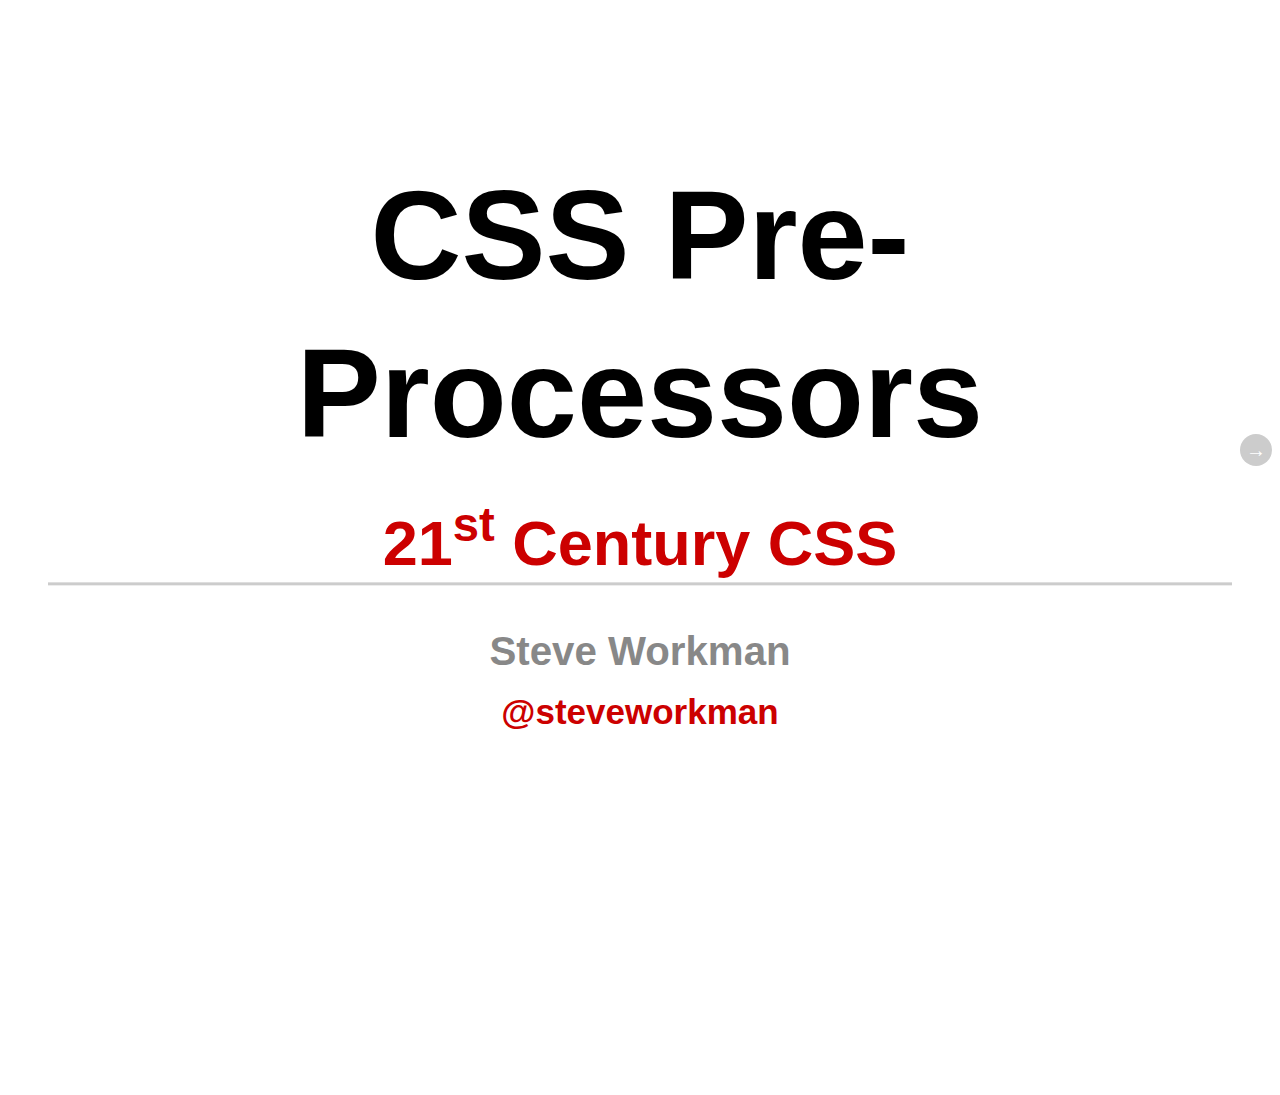
==== commit 2ce34902: "Commit for first run through" ====
--- a/index.html
+++ b/index.html
@@ -830,7 +830,18 @@
 // enqueue a .scss style sheet
 wp_enqueue_style( 'style', get_stylesheet_directory_uri() . '/style.scss' );</code></pre>
 	</div>
-
+</section>
+
+<section class="slide">
+	<h2>Get Started Contd...</h2>
+	<h3>Javascript</h3>
+	<p>Less is written in JavaScript, so you can run it client-side</p>
+	<pre><code>&lt;link rel="stylesheet/less" href="main.less" type="text/css"&gt;
+&lt;script src="less.js" type="text/javascript"&gt;&lt;/script&gt;</code></pre>
+	<div class="slide">
+		<blockquote cite="http://stackoverflow.com/questions/4436643/is-there-a-sass-js-something-like-less-js">So while it's a little more setup to get started, we (the sass core team) think that server side compilation is the best long term approach. Similarly, the less developers prefer server side compilation for production stylesheets.<footer> - <a href="http://stackoverflow.com/questions/4436643/is-there-a-sass-js-something-like-less-js">Chris Eppstein on StackOverflow</a></footer></blockquote>
+		
+	</div>
 </section>
 
 <section class="slide">
